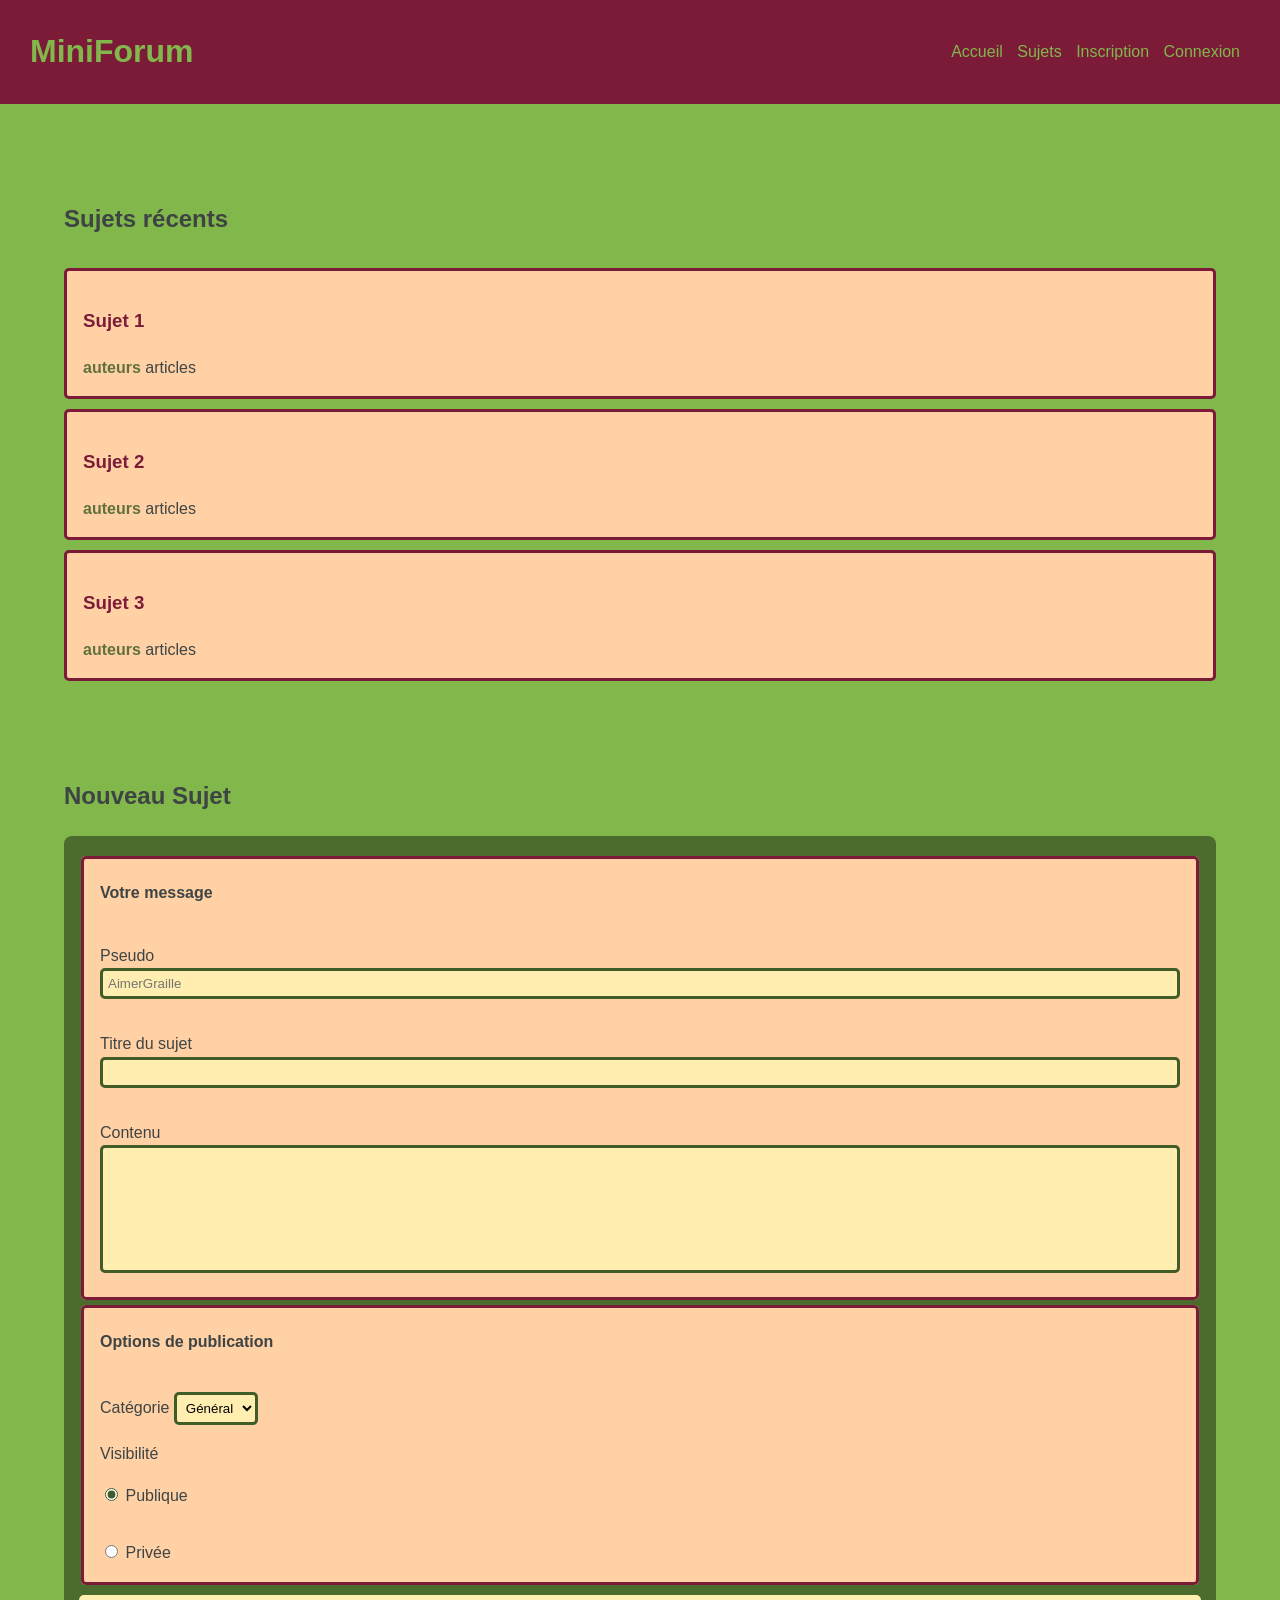
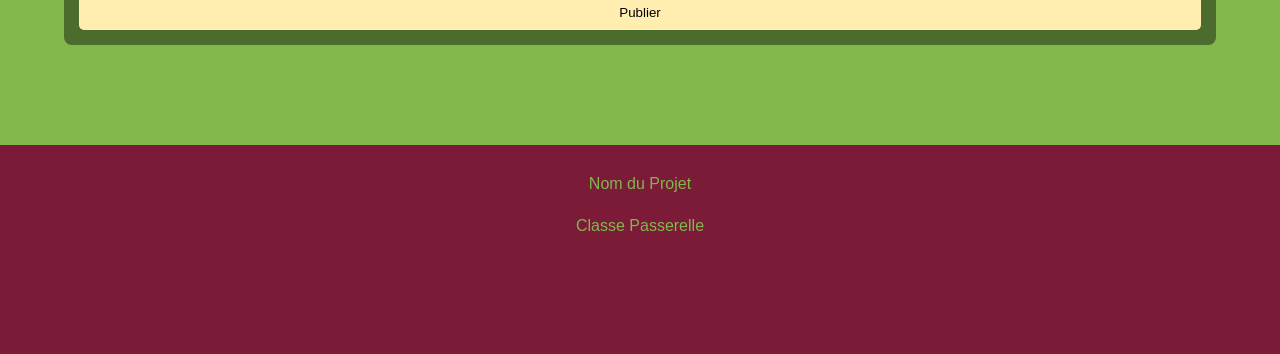
==== index.html @ f7bb237a "TP 04 terminé" ====
<!DOCTYPE html>
<html lang ="fr">
    <head>
        <meta charset="UTF-8">
        <meta name ="viewport" content =" width=device-width , initial-scale =1.0 ">
        <title>MiniForum - Accueil</title>
        <link rel="stylesheet" href="style.css">

    </head>
    <body>
        <header class="entete">
            <h1>MiniForum</h1>
            <nav>
                <a href="index.html">Accueil</a>
                <a href="#sujets">Sujets</a>
                <a href="inscription.html">Inscription</a>
                <a href="connexion.html">Connexion</a>
            </nav>
        </header>

        <main>

            <section id="sujets" class="liste-sujets">

                <h2>Sujets récents</h2>

                <article id="article1" class="carte-sujet">
                    <h3><a href="sujet1.html">Sujet 1</a></h3>
                    <strong>auteurs</strong> articles 
                </article>

                <article id="article2" class="carte-sujet">
                    <h3><a href="sujet2.html">Sujet 2</a></h3>
                    <strong>auteurs</strong> articles
                </article>

                <article id="article3" class="carte-sujet">
                    <h3><a href="sujet3.html">Sujet 3</a></h3>
                    <strong>auteurs</strong> articles
                </article>

            </section>

            <section>
                <h2>Nouveau Sujet</h2>
                <form action="/topics" method="post">
                    <fieldset class="carte-message">
                        <h4>Votre message</h4>
                        <p>
                            <label for="pseudo">Pseudo</label>
                            <input type="text" id="pseudo" name="pseudo" pattern="[A-Za-z0-9]{3,15}" placeholder="AimerGraille" title ="3 à 15 caractères : lettres et chiffres uniquement " required>
                        </p>

                        <p>
                            <label for="titre">Titre du sujet</label>
                            <input type="text" id="titre" name="titre" maxlength="80" required>
                        </p>

                        <p>
                            <label for="message">Contenu</label>
                            <textarea id="message" name="message" rows="6" maxlength="500" required></textarea>
                        </p>
                    </fieldset>

                    <fieldset class="option-publication">
                        <h4>Options de publication</h4>
                        <p>
                            <label for="categorie">Catégorie</label>
                            <select id="categorie" name="categorie">
                                <option value="general">Général</option>
                                <option value="aide">Aide</option>
                                <option value="projet">Projets</option>
                            </select>
                        </p>

                        <label for="visibilite">Visibilité</label>
                        <p>
                            <input class="radio" type="radio" id="public" name="visibilite" value="public" checked>
                            <label for="public">Publique</label>
            
                        </p>

                       <p>
                            <input class="radio" type="radio" id="prive" name="visibilite" value="prive">
                            <label for="prive">Privée</label>

                        </p>
                    
                    </fieldset>

                    <button type="submit" class="bouton">Publier</button>
                </form>
            </section>
        </main>

        <footer class="pied">
            <p>Nom du Projet</p>
            <p>Classe Passerelle</p>
        </footer>
    </body>
</html>
---- style.css ----
*{ box-sizing: border-box; }
/*
palette de couleur:
--> vert clair:#82b74b
--> vert foncé: #405d27
--> beige: #c1946a  #ffd1a5 #ffeeaf
--> gris foncé: #3e4444
--> bordeaux: #7B1B38
*/
 
/* === 1. Reglages generaux ============================ */

body
{
    margin: 0;
    font-family: 'Luckiest Guy', cursive, sans-serif;
    font-size: 16px;
    line-height: 1.6;
    color: #3e4444;
    background-color: #82b74b;
}

main{
    width: 90%;
    max-width: 1200px;
    margin: 0 auto;
    padding: 0;
}

h2 {
    margin-top: 96px;
}
/* label { 
    display: block; 
    margin-bottom: 4px; 
} */
/* === 2. En-tete et navigation ======================== */
.entete{
    align-items: center;
    background-color: #7B1B38;
    border: 0px solid #405d27;
    border-radius: 0px;
    color: #82b74b;
    display: flex;
    justify-content: space-between;
    padding: 5px 30px;
}

nav ul { 
    display: flex;
    gap: 20px;
    list-style: none; 
    margin: 0; 
    padding: 0; 
}

.entete nav a{
    padding-right: 10px;
    color: #82b74b;
    text-decoration: none;
}

.entete nav a:hover{
    padding-right: 10px;
    color: #405d27;
    text-decoration: none;
}

.entete nav a:focus-visible{
    padding-right: 10px;
    color: #405d27;
    text-decoration: none;
    outline: 3px solid #405d27;
    border-radius: 3px;
    outline-offset: 2px;    
}


/* === 3. Contenu principal ============================ */

.liste-sujets { 
    display: flex;
    flex-direction: column;
    gap: 5px;
    list-style: none;
    margin: 0;
    padding: 0;
}


/* === 4. Cartes de sujet ============================== */

.carte-sujet {
    margin-top: 5px;
    padding: 16px;
    border: 3px solid #7B1B38;
    border-radius: 5px;
    background-color: #ffd1a5;
}

.carte-sujet a{
    color:#7B1B38;
    text-decoration: none;
}

.carte-sujet a:focus-visible{
    outline: 3px solid #7B1B38;
    border-radius: 5px;
    outline-offset: 2px;
}

.carte-sujet:hover{
    border: 3px solid #7B1B38;
    background-color: #7B1B38;
    color:#82b74b;
}

.carte-sujet:hover strong,
.carte-sujet:hover a{
    color: #82b74b;
    text-decoration: none;
}

.carte-sujet strong{
    color: #405d27d3;
}


/* === 5. Formulaires ================================== */

input, textarea, select, button{
    font-family: inherit;
}

.option-publication, .carte-message {
    display: flex;
    flex-direction: column;
    justify-content: flex-start;
    align-items: stretch;
    align-content: flex-start;

    margin-top: 5px;
    padding: 0px 16px;
    border: 3px solid #7B1B38;
    border-radius: 5px;
    background-color: #ffd1a5;
}

textarea{
    padding: 16px;
    width:100%;
    background-color: #ffeeaf;
    border: 3px solid #405d27;
    border-radius: 5px;
    resize:none;
}

textarea:focus-visible{ 
    outline: 3px solid #7B1B38;
    border-radius: 5px;
    outline-offset: 2px;
}

.carte-message p input{
    width: 100%;
    background-color: #ffeeaf;
    padding: 5px;
    border: 3px solid #405d27;
    border-radius: 5px;
}

.carte-message p input:focus-visible{ 
    outline: 3px solid #7B1B38;
    border-radius: 5px;
    outline-offset: 2px;
}

.option-publication select{
    background-color: #ffeeaf;
    padding: 5px;
    border: 3px solid #405d27;
    border-radius: 5px;
}

.option-publication select:focus-visible{ 
    outline: 3px solid #7B1B38;
    outline-offset: 2px;
}

.carte-message label {
    display: block;
}

.carte-message p:has(input[type="checkbox"]) {
    display: flex;
    flex-direction: row;       /* Met la case et le texte côte à côte */
    align-items: center;       /* Aligne parfaitement la case et le texte verticalement */
    justify-content: flex-start; /* Aligne le tout à gauche */
    gap: 10px;                 /* Crée un espace propre de 10px entre la case et le texte */
}

.carte-message p input[type="checkbox"] {
    width: auto;               /* Reprend sa taille de case normale */
    margin: 0;                 /* Supprime les marges indésirables */
    cursor: pointer;           /* Ajoute le curseur "main" au survol */
}

form{
   display: flex;
    flex-direction: column;
    justify-content: flex-start;
    align-items: stretch;
    align-content: flex-start;

    margin-top: 5px;
    padding: 15px;
    border: 0px solid #7B1B38;
    border-radius: 8px;
    background-color: #405d27d3; 
}

.bouton{
    border: none;
    width: 100%;
    margin-top: 10px;
    background-color: #ffeeaf;
    padding: 10px;
    border-radius: 5px;
}

.bouton:focus-visible{ 
    color: #82b74b;
    background-color: #7B1B38;
    outline: 0px;
    outline-offset: 2px;
}

.bouton:hover{
    color: #82b74b;
    background-color: #7B1B38;
}



.link{
    color: #82b74b;
    text-decoration: none;
}

.link:hover{
    color: #7B1B38;
    text-decoration: underline;
}

.link:focus-visible{
    outline: 3px solid #7B1B38;
    border-radius: 5px;
    outline-offset: 2px;
}

section form input[type="radio"]{
    accent-color: #405d27;
}

section form input[type="radio"]:focus-visible{ 
    outline: 3px solid #7B1B38;
    outline-offset: 2px;
}


/* === 6. Pied de page ================================= */
.pied {
    color: #82b74b;
    margin-top: 100px;
    padding-top: 10px;
    padding-bottom: 100px;
    background-color: #7B1B38;
    text-align: center;
}
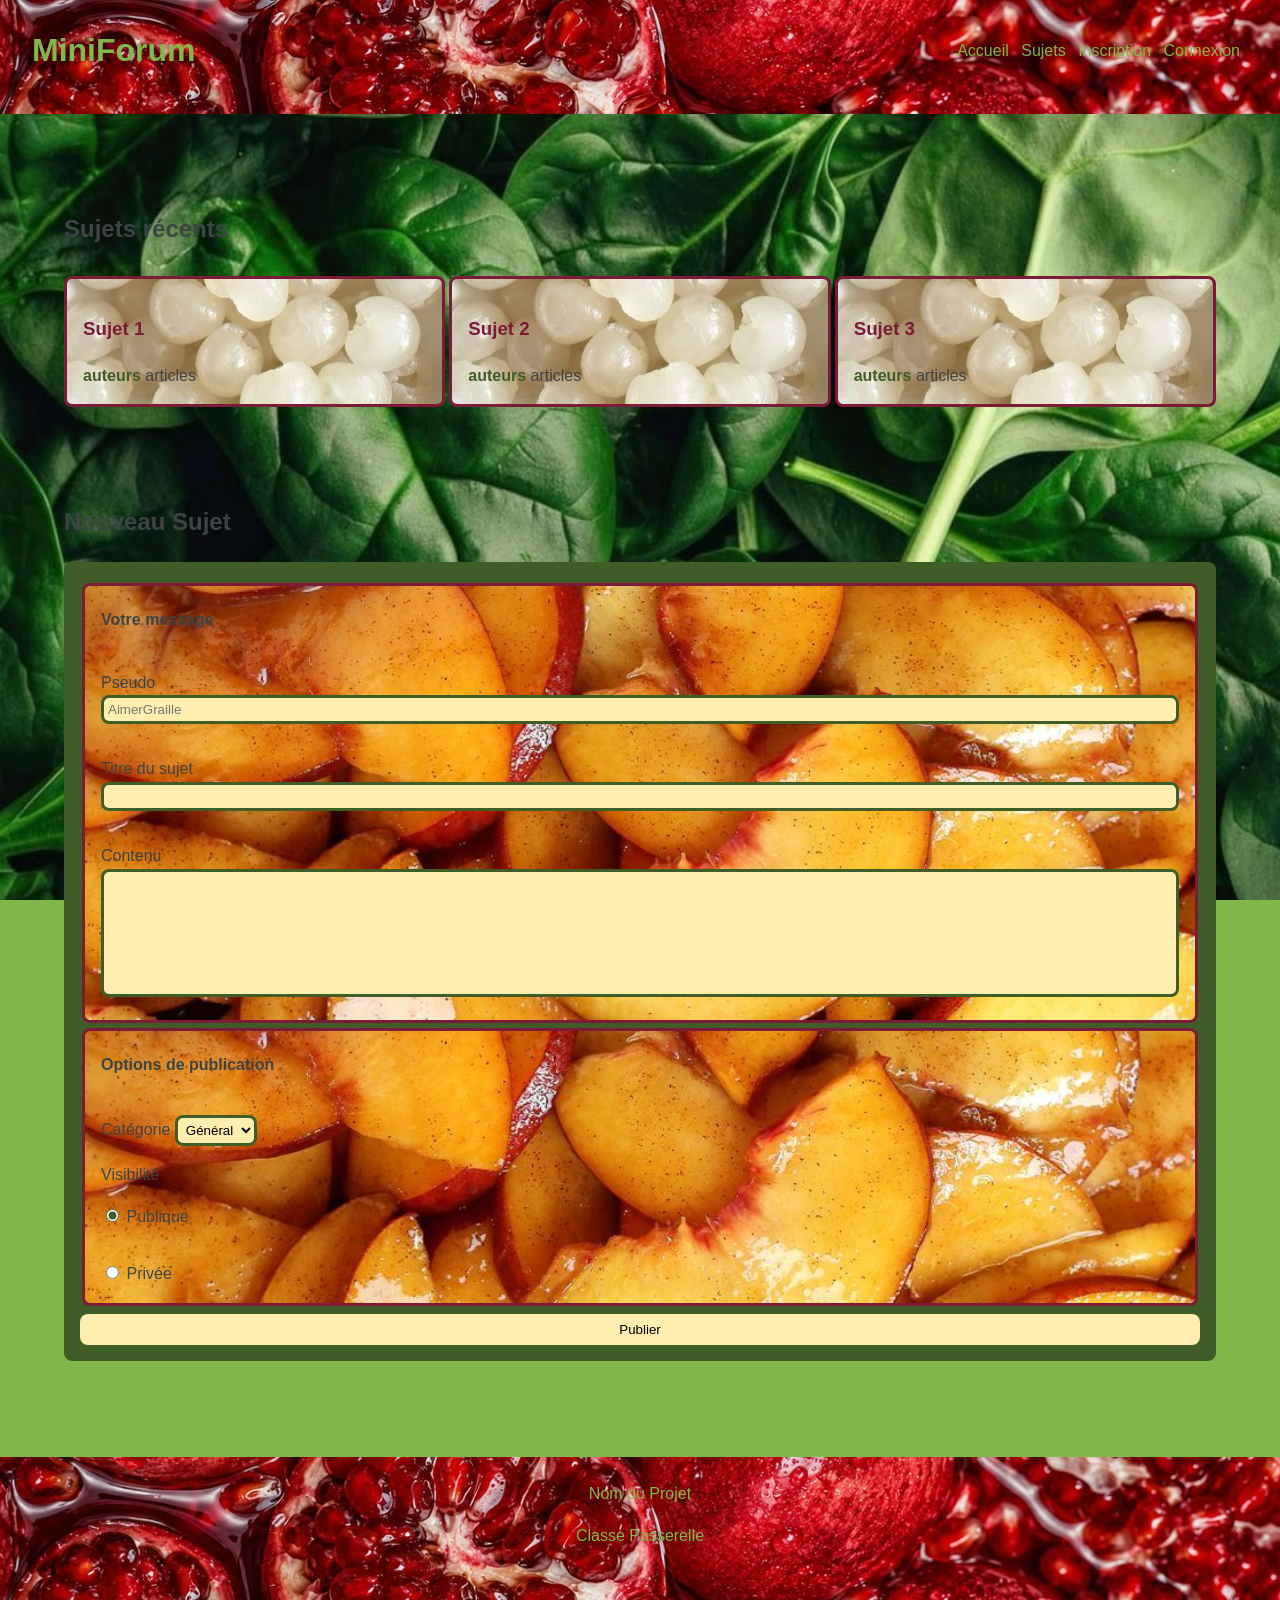
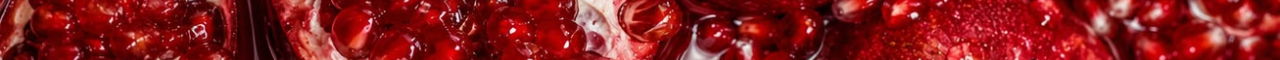
==== commit a4cd5d8c: "Ajout d'images" ====
--- a/index.html
+++ b/index.html
@@ -7,7 +7,7 @@
         <link rel="stylesheet" href="style.css">
 
     </head>
-    <body>
+    <body class="image-fond">
         <header class="entete">
             <h1>MiniForum</h1>
             <nav>
--- a/style.css
+++ b/style.css
@@ -9,26 +9,51 @@
 */
  
 /* === 1. Reglages generaux ============================ */
+:root{
+
+    --couleur-texte: #3e4444;
+    --couleur-form: #405d27;
+    --couleur-fond: #82b74b;
+    --couleur-carte:#ffd1a5;
+    --couleur-bordure-lien: #7B1B38;
+    --couleur-bulle:#ffeeaf;
+
+    --pas-espace: 0rem;
+    --espace-tres-petit: 0.25rem; 
+    --espace-petit: 0.5rem;
+    --espace-moyen: 1rem; 
+    --espace-grand: 2rem;
+    --espace-tres-grand: 6rem;
+
+    --rayon: 0.5rem;
+}
 
 body
 {
-    margin: 0;
+    background-image: url('téléchargement (1).jpg');
+    background-repeat: no-repeat;
+    background-position: center center;
+    background-size: cover;
+    background-attachment: fixed;
+
+    margin: var(--pas-espace);
     font-family: 'Luckiest Guy', cursive, sans-serif;
-    font-size: 16px;
+    font-size: 1rem;
     line-height: 1.6;
-    color: #3e4444;
-    background-color: #82b74b;
+    color: var(--couleur-texte);
+    background-color: var(--couleur-fond);
 }
 
 main{
     width: 90%;
-    max-width: 1200px;
-    margin: 0 auto;
-    padding: 0;
+    max-width: 75rem;
+    margin: var(--pas-espace) auto;
+    padding: var(--pas-espace);
 }
 
 h2 {
-    margin-top: 96px;
+    margin-top: var(--espace-tres-grand);
+    flex: 1 1 100%;
 }
 /* label { 
     display: block; 
@@ -36,42 +61,54 @@
 } */
 /* === 2. En-tete et navigation ======================== */
 .entete{
-    align-items: center;
-    background-color: #7B1B38;
-    border: 0px solid #405d27;
-    border-radius: 0px;
-    color: #82b74b;
-    display: flex;
+    align-items: flex-start; /* center*/
+    background-color: var(--couleur-bordure-lien);
+    border: 0px solid var(--couleur-form);
+    color: var(--couleur-fond);
+    display: flex;
+    flex-direction: column;
     justify-content: space-between;
-    padding: 5px 30px;
+    gap: var(--espace-petit); /* a modifier*/
+    padding: var(--espace-tres-petit) var(--espace-grand);
+    padding-bottom: var(--espace-moyen);
+
+    background-image: url('téléchargement.jpg');
+    background-repeat: repeat;
+    background-position: center center;
+    background-size: cover;
+    background-attachment:scroll;
+}
+
+@media (min-width: 48rem) {
+.entete { flex-direction: row; align-items: center;}
 }
 
 nav ul { 
     display: flex;
-    gap: 20px;
+    gap: var(--espace-moyen);
     list-style: none; 
-    margin: 0; 
-    padding: 0; 
+    margin: var(--pas-espace); 
+    padding: var(--pas-espace); 
 }
 
 .entete nav a{
-    padding-right: 10px;
-    color: #82b74b;
+    padding-right: var(--espace-petit);
+    color: var(--couleur-fond);
     text-decoration: none;
 }
 
 .entete nav a:hover{
-    padding-right: 10px;
-    color: #405d27;
+    padding-right: var(--espace-petit);
+    color: var(--couleur-form);
     text-decoration: none;
 }
 
 .entete nav a:focus-visible{
-    padding-right: 10px;
-    color: #405d27;
-    text-decoration: none;
-    outline: 3px solid #405d27;
-    border-radius: 3px;
+    padding-right: var(--espace-petit);
+    color: var(--couleur-form);
+    text-decoration: none;
+    outline: 3px solid var(--couleur-form);
+    border-radius: var(--rayon);
     outline-offset: 2px;    
 }
 
@@ -80,49 +117,70 @@
 
 .liste-sujets { 
     display: flex;
-    flex-direction: column;
-    gap: 5px;
+    flex-wrap: wrap;
+    gap: var(--espace-tres-petit);
     list-style: none;
-    margin: 0;
-    padding: 0;
+    margin: var(--pas-espace);
+    padding: var(--pas-espace);
+}
+
+.zone-sujet {
+    display: flex;
+    flex-wrap: wrap;
+    gap: var(--espace-grand);
+}
+
+.fil-messages{
+    flex: 1 1 24rem;
+}
+
+.infos-sujet{
+    flex: 0 0 20rem;
 }
 
 
 /* === 4. Cartes de sujet ============================== */
 
 .carte-sujet {
-    margin-top: 5px;
-    padding: 16px;
-    border: 3px solid #7B1B38;
-    border-radius: 5px;
-    background-color: #ffd1a5;
+    background-image: url('téléchargement\ \(3\).jpg');
+    background-repeat: repeat;
+    background-position: center center;
+    background-size: cover;
+    background-attachment:scroll;
+
+    margin-top: var(--espace-tres-petit);
+    padding: var(--espace-moyen);
+    border: 3px solid var(--couleur-bordure-lien);
+    border-radius: var(--rayon);
+    background-color: var(--couleur-carte);
+    flex: 1 1 18rem;
 }
 
 .carte-sujet a{
-    color:#7B1B38;
+    color:var(--couleur-bordure-lien);
     text-decoration: none;
 }
 
 .carte-sujet a:focus-visible{
-    outline: 3px solid #7B1B38;
-    border-radius: 5px;
+    outline: 3px solid var(--couleur-bordure-lien);
+    border-radius: var(--rayon);
     outline-offset: 2px;
 }
 
 .carte-sujet:hover{
-    border: 3px solid #7B1B38;
-    background-color: #7B1B38;
-    color:#82b74b;
+    border: 3px solid var(--couleur-bordure-lien);
+    background-color: var(--couleur-bordure-lien);
+    color:var(--couleur-fond);
 }
 
 .carte-sujet:hover strong,
 .carte-sujet:hover a{
-    color: #82b74b;
+    color: var(--couleur-fond);
     text-decoration: none;
 }
 
 .carte-sujet strong{
-    color: #405d27d3;
+    color: var(--couleur-form);
 }
 
 
@@ -133,6 +191,12 @@
 }
 
 .option-publication, .carte-message {
+    background-image: url('téléchargement\ \(2\).jpg');
+    background-repeat: repeat;
+    background-position: center center;
+    background-size: cover;
+    background-attachment:scroll;
+
     display: flex;
     flex-direction: column;
     justify-content: flex-start;
@@ -140,50 +204,50 @@
     align-content: flex-start;
 
     margin-top: 5px;
-    padding: 0px 16px;
-    border: 3px solid #7B1B38;
-    border-radius: 5px;
-    background-color: #ffd1a5;
+    padding: var(--pas-espace) var(--espace-moyen);
+    border: 3px solid var(--couleur-bordure-lien);
+    border-radius: var(--rayon);
+    background-color: var(--couleur-carte);
 }
 
 textarea{
-    padding: 16px;
+    padding: var(--espace-moyen);
     width:100%;
-    background-color: #ffeeaf;
-    border: 3px solid #405d27;
-    border-radius: 5px;
+    background-color: var(--couleur-bulle);
+    border: 3px solid var(--couleur-form);
+    border-radius: var(--rayon);
     resize:none;
 }
 
 textarea:focus-visible{ 
-    outline: 3px solid #7B1B38;
-    border-radius: 5px;
+    outline: 3px solid var(--couleur-bordure-lien);
+    border-radius: var(--rayon);
     outline-offset: 2px;
 }
 
 .carte-message p input{
     width: 100%;
-    background-color: #ffeeaf;
-    padding: 5px;
-    border: 3px solid #405d27;
-    border-radius: 5px;
+    background-color: var(--couleur-bulle);
+    padding: var(--espace-tres-petit);
+    border: 3px solid var(--couleur-form);
+    border-radius: var(--rayon);
 }
 
 .carte-message p input:focus-visible{ 
-    outline: 3px solid #7B1B38;
-    border-radius: 5px;
+    outline: 3px solid var(--couleur-bordure-lien);
+    border-radius: var(--rayon);
     outline-offset: 2px;
 }
 
 .option-publication select{
-    background-color: #ffeeaf;
-    padding: 5px;
-    border: 3px solid #405d27;
-    border-radius: 5px;
+    background-color: var(--couleur-bulle);
+    padding: var(--espace-tres-petit);
+    border: 3px solid var(--couleur-form);
+    border-radius: var(--rayon);
 }
 
 .option-publication select:focus-visible{ 
-    outline: 3px solid #7B1B38;
+    outline: 3px solid var(--couleur-bordure-lien);
     outline-offset: 2px;
 }
 
@@ -196,12 +260,12 @@
     flex-direction: row;       /* Met la case et le texte côte à côte */
     align-items: center;       /* Aligne parfaitement la case et le texte verticalement */
     justify-content: flex-start; /* Aligne le tout à gauche */
-    gap: 10px;                 /* Crée un espace propre de 10px entre la case et le texte */
+    gap: var(--espace-petit);                 /* Crée un espace propre de 10px entre la case et le texte */
 }
 
 .carte-message p input[type="checkbox"] {
     width: auto;               /* Reprend sa taille de case normale */
-    margin: 0;                 /* Supprime les marges indésirables */
+    margin: var(--pas-espace);                 /* Supprime les marges indésirables */
     cursor: pointer;           /* Ajoute le curseur "main" au survol */
 }
 
@@ -212,68 +276,72 @@
     align-items: stretch;
     align-content: flex-start;
 
-    margin-top: 5px;
-    padding: 15px;
-    border: 0px solid #7B1B38;
-    border-radius: 8px;
-    background-color: #405d27d3; 
+    margin-top: var(--espace-tres-petit);
+    padding: var(--espace-moyen);
+    border: 0px solid var(--couleur-bordure-lien);
+    border-radius: var(--rayon);
+    background-color: var(--couleur-form); 
 }
 
 .bouton{
     border: none;
     width: 100%;
-    margin-top: 10px;
-    background-color: #ffeeaf;
-    padding: 10px;
-    border-radius: 5px;
+    margin-top: var(--espace-petit);
+    background-color: var(--couleur-bulle);
+    padding: var(--espace-petit);
+    border-radius: var(--rayon);
 }
 
 .bouton:focus-visible{ 
-    color: #82b74b;
-    background-color: #7B1B38;
+    color: var(--couleur-fond);
+    background-color: var(--couleur-bordure-lien);
     outline: 0px;
     outline-offset: 2px;
 }
 
 .bouton:hover{
-    color: #82b74b;
-    background-color: #7B1B38;
-}
-
-
+    color: var(--couleur-fond);
+    background-color: var(--couleur-bordure-lien);
+}
 
 .link{
-    color: #82b74b;
+    color: var(--couleur-fond);
     text-decoration: none;
 }
 
 .link:hover{
-    color: #7B1B38;
+    color: var(--couleur-bordure-lien);
     text-decoration: underline;
 }
 
 .link:focus-visible{
-    outline: 3px solid #7B1B38;
-    border-radius: 5px;
+    outline: 3px solid var(--couleur-bordure-lien);
+    border-radius: var(--rayon);
     outline-offset: 2px;
 }
 
 section form input[type="radio"]{
-    accent-color: #405d27;
+    accent-color: var(--couleur-form);
 }
 
 section form input[type="radio"]:focus-visible{ 
-    outline: 3px solid #7B1B38;
+    outline: 3px solid var(--couleur-bordure-lien);
     outline-offset: 2px;
 }
 
 
 /* === 6. Pied de page ================================= */
 .pied {
-    color: #82b74b;
-    margin-top: 100px;
-    padding-top: 10px;
-    padding-bottom: 100px;
-    background-color: #7B1B38;
+    color: var(--couleur-fond);
+    margin-top: var(--espace-tres-grand);
+    padding-top: var(--espace-petit);
+    padding-bottom: var(--espace-tres-grand);
+    background-color: var(--couleur-bordure-lien);
     text-align: center;
+
+    background-image: url('téléchargement.jpg');
+    background-repeat: repeat;
+    background-position: center center;
+    background-size: cover;
+    background-attachment:scroll;
 }
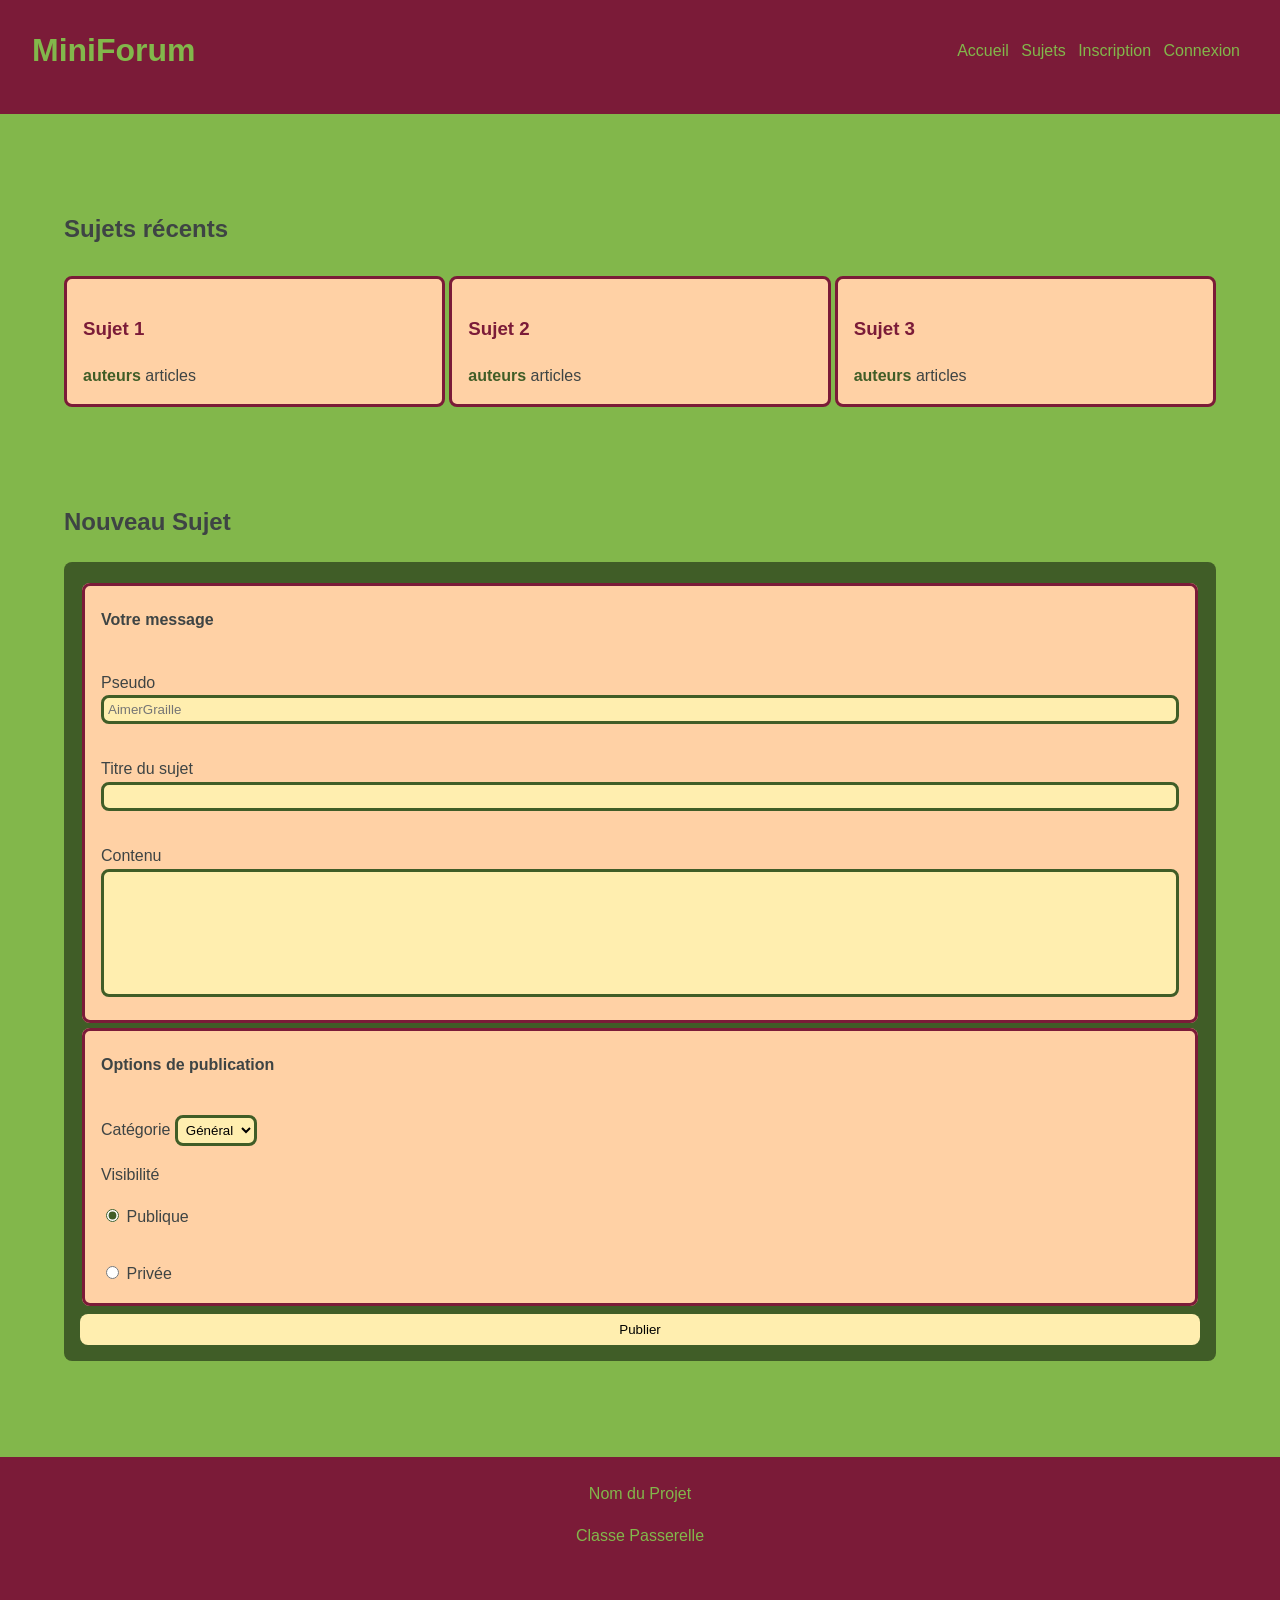
==== commit ede8e86d: "TP 06 etape 04 3 eme fonction" ====
--- a/index.html
+++ b/index.html
@@ -5,7 +5,7 @@
         <meta name ="viewport" content =" width=device-width , initial-scale =1.0 ">
         <title>MiniForum - Accueil</title>
         <link rel="stylesheet" href="style.css">
-
+        <script src="app.js" defer > </script>
     </head>
     <body class="image-fond">
         <header class="entete">
--- a/style.css
+++ b/style.css
@@ -30,7 +30,7 @@
 
 body
 {
-    background-image: url('téléchargement (1).jpg');
+    background-image: url('');
     background-repeat: no-repeat;
     background-position: center center;
     background-size: cover;
@@ -72,7 +72,7 @@
     padding: var(--espace-tres-petit) var(--espace-grand);
     padding-bottom: var(--espace-moyen);
 
-    background-image: url('téléchargement.jpg');
+    background-image: url('');
     background-repeat: repeat;
     background-position: center center;
     background-size: cover;
@@ -142,7 +142,7 @@
 /* === 4. Cartes de sujet ============================== */
 
 .carte-sujet {
-    background-image: url('téléchargement\ \(3\).jpg');
+    background-image: url('');
     background-repeat: repeat;
     background-position: center center;
     background-size: cover;
@@ -191,7 +191,7 @@
 }
 
 .option-publication, .carte-message {
-    background-image: url('téléchargement\ \(2\).jpg');
+    background-image: url('');
     background-repeat: repeat;
     background-position: center center;
     background-size: cover;
@@ -339,7 +339,7 @@
     background-color: var(--couleur-bordure-lien);
     text-align: center;
 
-    background-image: url('téléchargement.jpg');
+    background-image: url('');
     background-repeat: repeat;
     background-position: center center;
     background-size: cover;
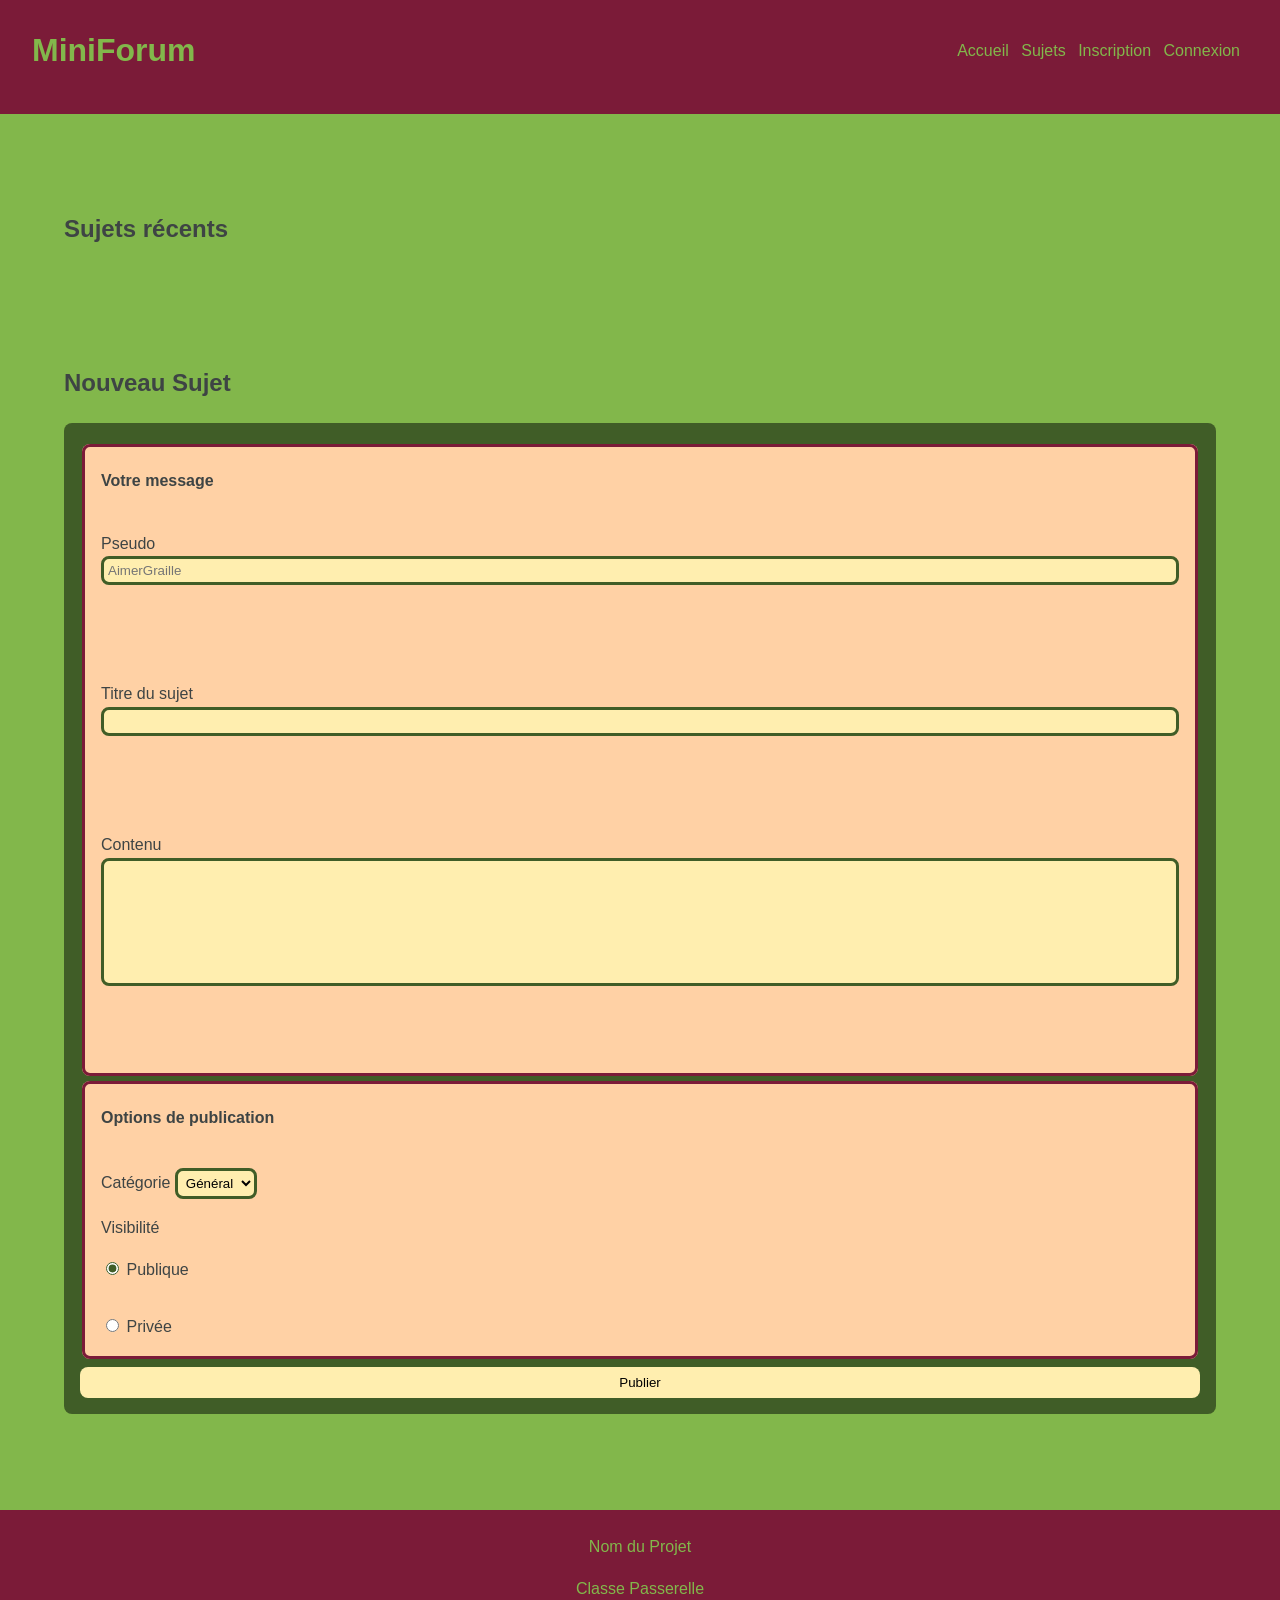
==== commit 1009ab1a: "Page preparee : cartes en dur retirees, zones de message" ====
--- a/index.html
+++ b/index.html
@@ -24,7 +24,7 @@
 
                 <h2>Sujets récents</h2>
 
-                <article id="article1" class="carte-sujet">
+                <!-- <article id="article1" class="carte-sujet">
                     <h3><a href="sujet1.html">Sujet 1</a></h3>
                     <strong>auteurs</strong> articles 
                 </article>
@@ -37,28 +37,31 @@
                 <article id="article3" class="carte-sujet">
                     <h3><a href="sujet3.html">Sujet 3</a></h3>
                     <strong>auteurs</strong> articles
-                </article>
+                </article> -->
 
             </section>
 
             <section>
                 <h2>Nouveau Sujet</h2>
-                <form action="/topics" method="post">
+                <form id="form-nouveau-sujet" action="/topics" method="post" novalidate>
                     <fieldset class="carte-message">
                         <h4>Votre message</h4>
                         <p>
                             <label for="pseudo">Pseudo</label>
                             <input type="text" id="pseudo" name="pseudo" pattern="[A-Za-z0-9]{3,15}" placeholder="AimerGraille" title ="3 à 15 caractères : lettres et chiffres uniquement " required>
+                            <p class =" message - erreur " id ="erreur - pseudo " > </p>
                         </p>
 
                         <p>
                             <label for="titre">Titre du sujet</label>
                             <input type="text" id="titre" name="titre" maxlength="80" required>
+                            <p class =" message - erreur " id ="erreur - pseudo " > </p>
                         </p>
 
                         <p>
                             <label for="message">Contenu</label>
                             <textarea id="message" name="message" rows="6" maxlength="500" required></textarea>
+                            <p class =" message - erreur " id ="erreur - pseudo " > </p>
                         </p>
                     </fieldset>
 
--- a/style.css
+++ b/style.css
@@ -26,6 +26,15 @@
     --espace-tres-grand: 6rem;
 
     --rayon: 0.5rem;
+
+    --couleur-erreur: #A32020;
+}
+
+.message-erreur {
+    margin: 0.25rem 0 0;
+    min-height: 1.2em;
+    color: var(--couleur-erreur);
+    font-size: 0.875rem;
 }
 
 body
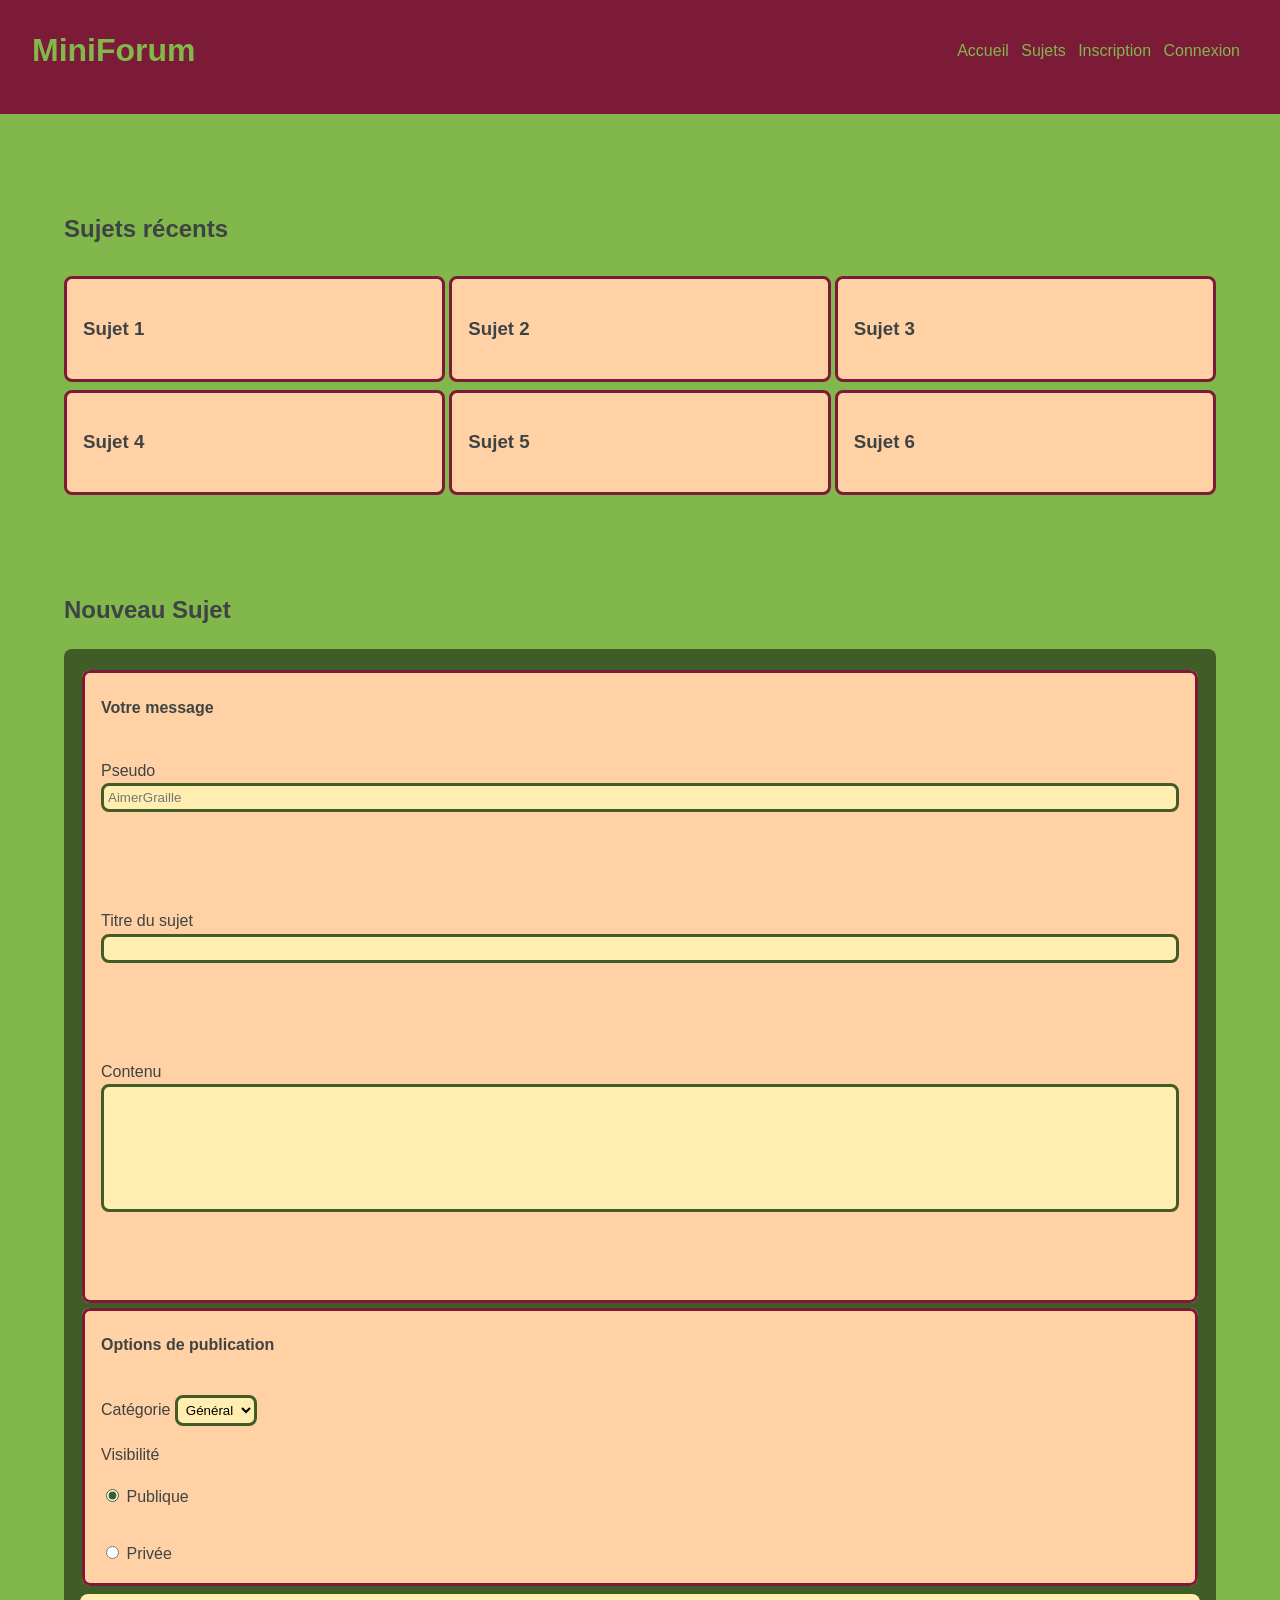
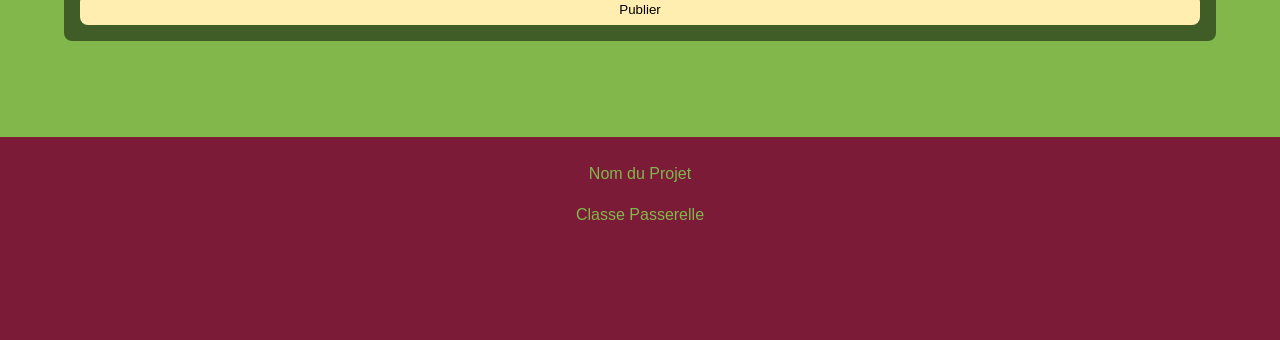
==== commit 30704e75: "Liste des sujets dessine depuis le tableau titres" ====
--- a/index.html
+++ b/index.html
@@ -2,7 +2,7 @@
 <html lang ="fr">
     <head>
         <meta charset="UTF-8">
-        <meta name ="viewport" content =" width=device-width , initial-scale =1.0 ">
+        <meta name="viewport" content="width=device-width, initial-scale=1.0">
         <title>MiniForum - Accueil</title>
         <link rel="stylesheet" href="style.css">
         <script src="app.js" defer > </script>
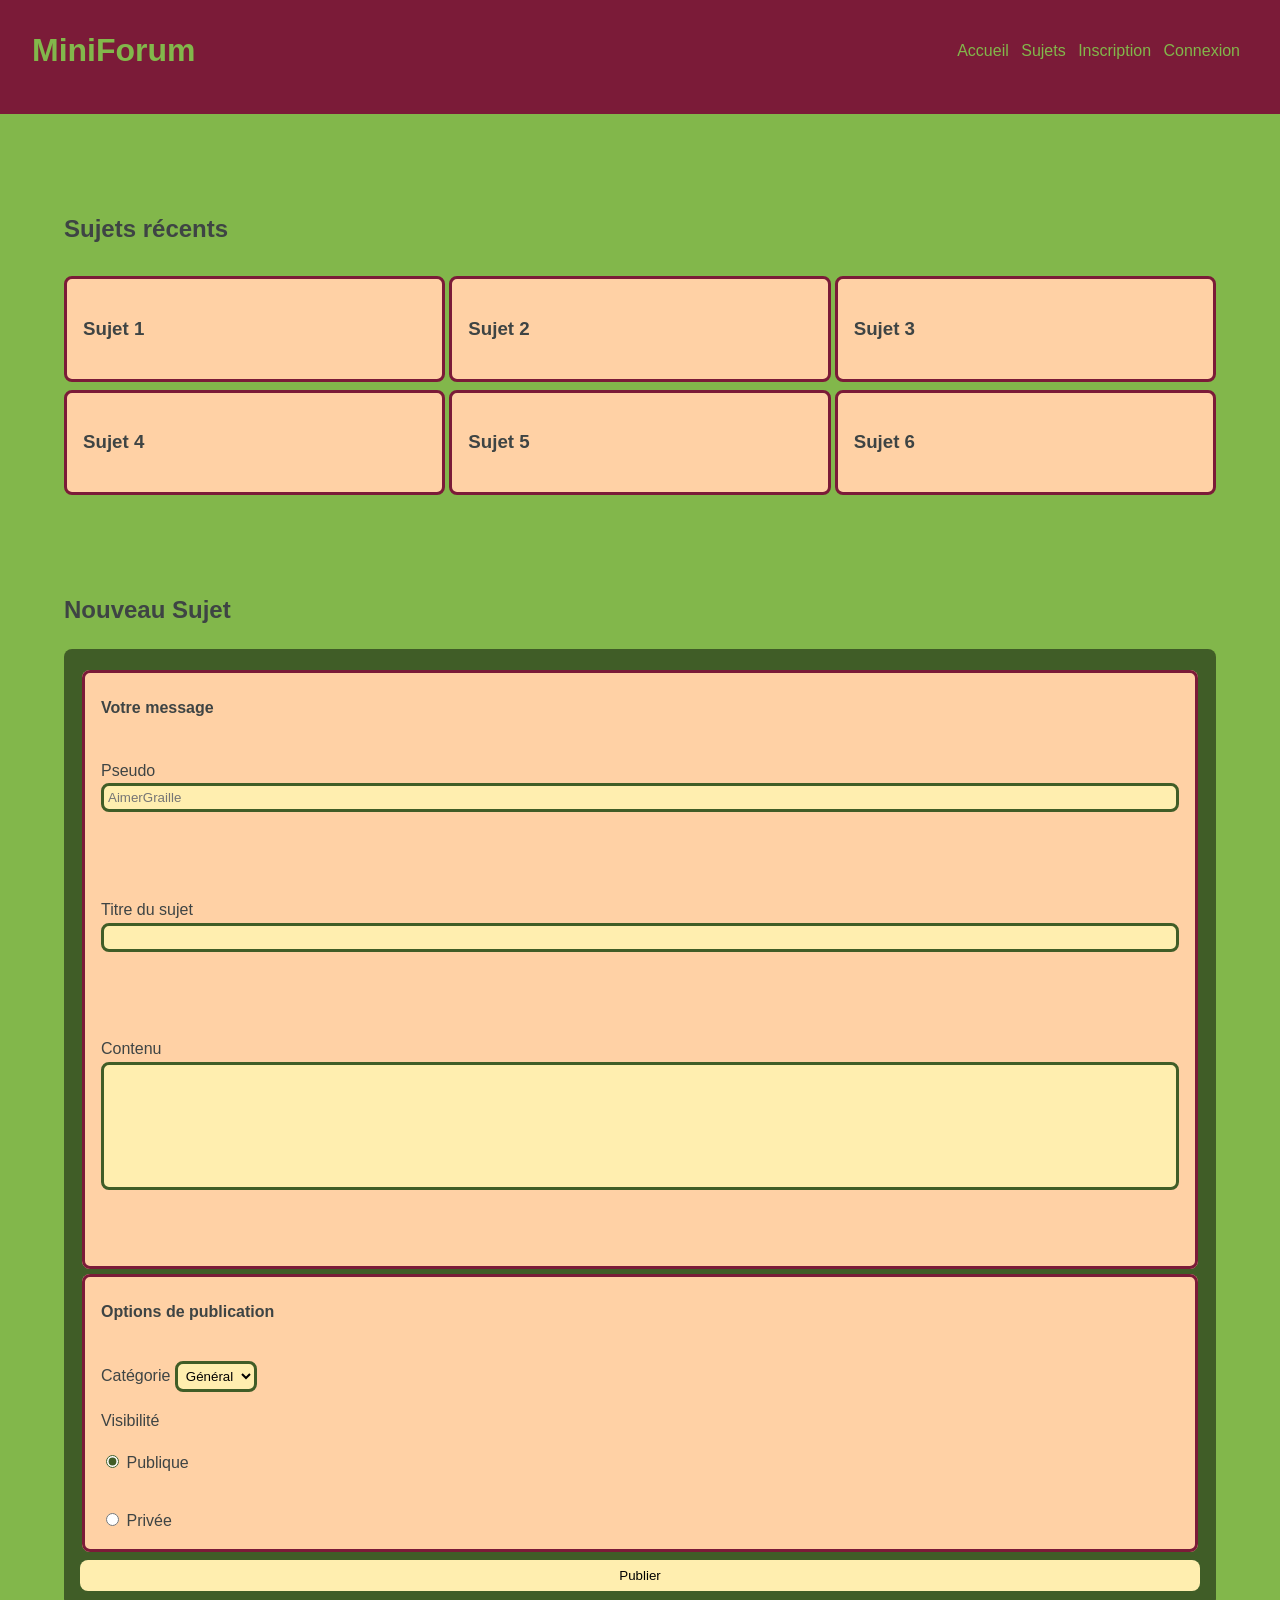
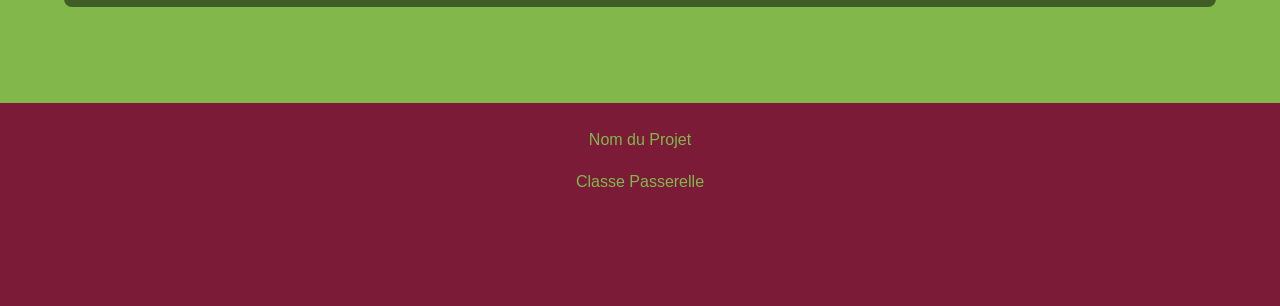
==== commit 6b3dbca7: "TP07 milieu etape 4" ====
--- a/index.html
+++ b/index.html
@@ -49,19 +49,19 @@
                         <p>
                             <label for="pseudo">Pseudo</label>
                             <input type="text" id="pseudo" name="pseudo" pattern="[A-Za-z0-9]{3,15}" placeholder="AimerGraille" title ="3 à 15 caractères : lettres et chiffres uniquement " required>
-                            <p class =" message - erreur " id ="erreur - pseudo " > </p>
+                            <p class ="message-erreur" id ="erreur-pseudo" > </p>
                         </p>
 
                         <p>
                             <label for="titre">Titre du sujet</label>
                             <input type="text" id="titre" name="titre" maxlength="80" required>
-                            <p class =" message - erreur " id ="erreur - pseudo " > </p>
+                            <p class ="message-erreur" id ="erreur-pseudo" > </p>
                         </p>
 
                         <p>
                             <label for="message">Contenu</label>
                             <textarea id="message" name="message" rows="6" maxlength="500" required></textarea>
-                            <p class =" message - erreur " id ="erreur - pseudo " > </p>
+                            <p class ="message-erreur" id ="erreur-pseudo" > </p>
                         </p>
                     </fieldset>
 
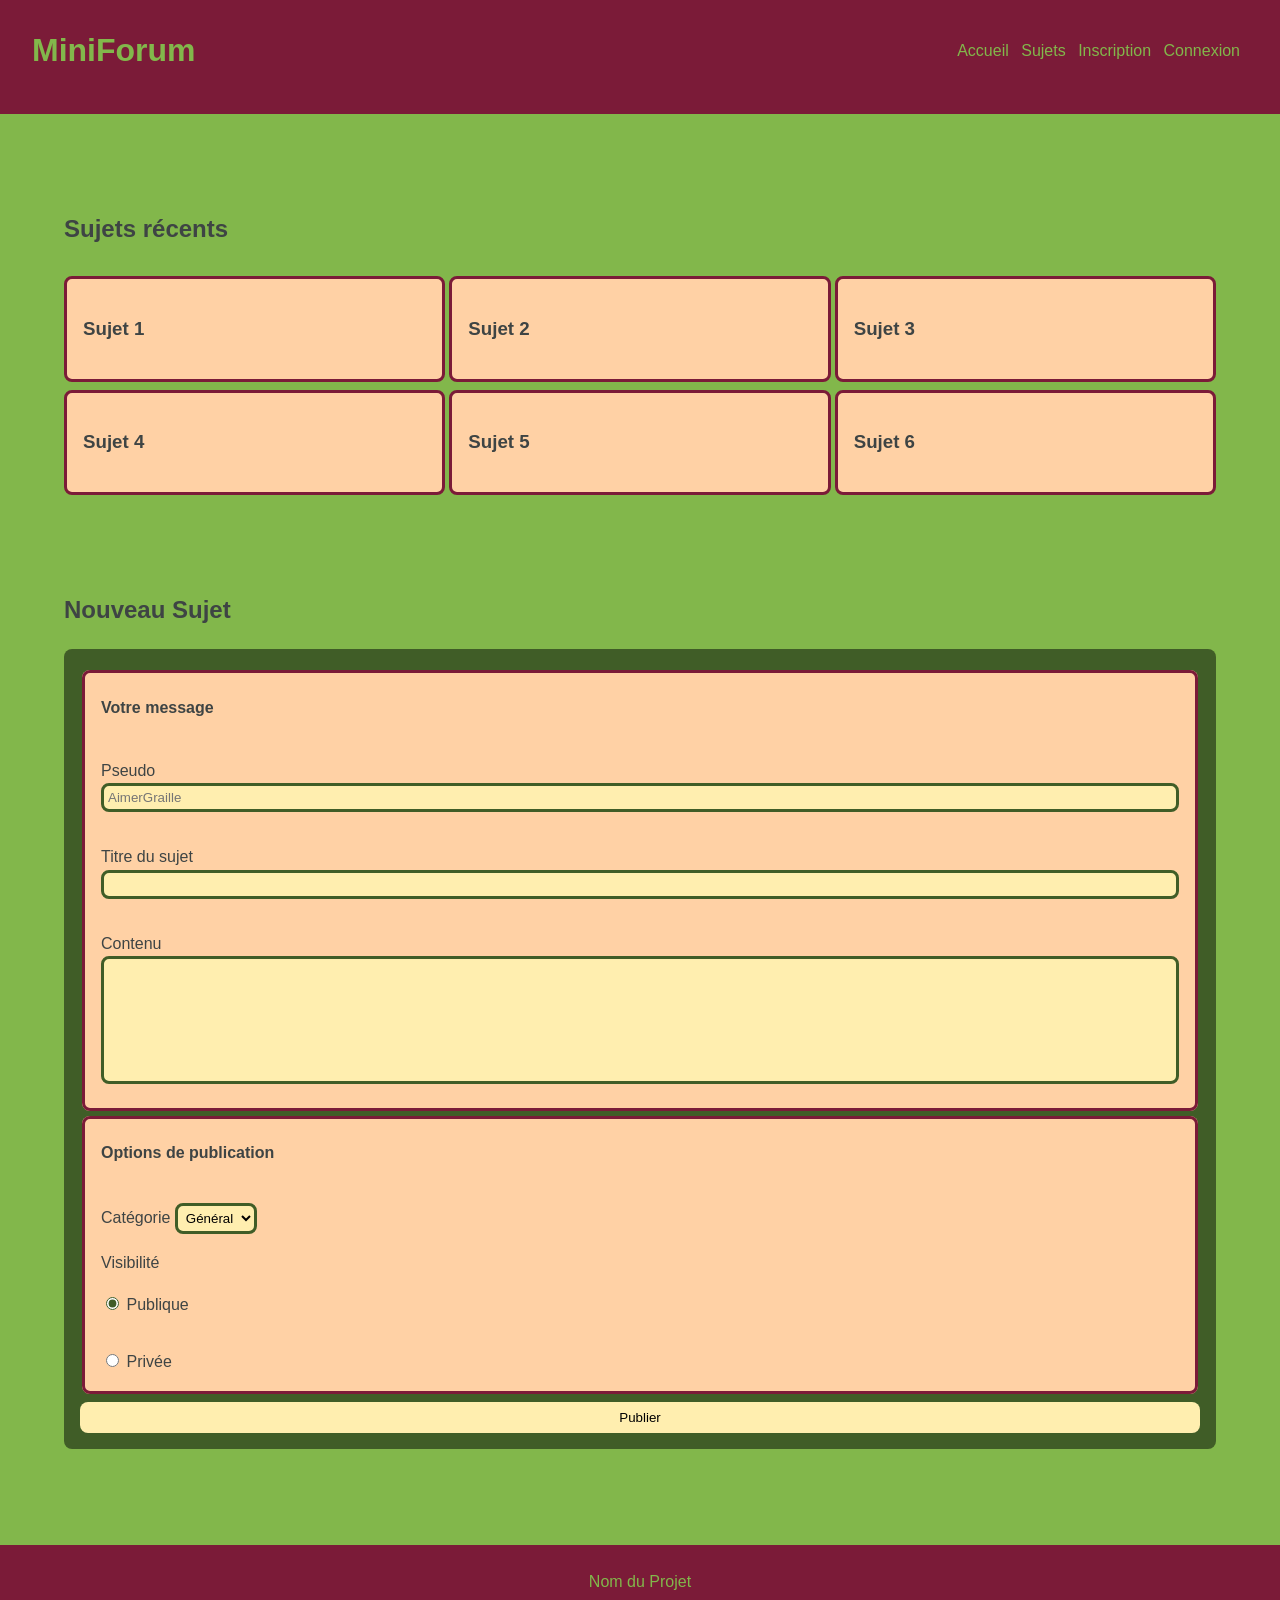
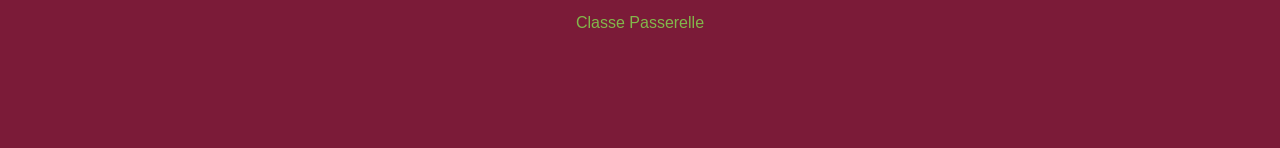
==== commit 57be7790: "correction des bugs du TP07" ====
--- a/index.html
+++ b/index.html
@@ -49,19 +49,19 @@
                         <p>
                             <label for="pseudo">Pseudo</label>
                             <input type="text" id="pseudo" name="pseudo" pattern="[A-Za-z0-9]{3,15}" placeholder="AimerGraille" title ="3 à 15 caractères : lettres et chiffres uniquement " required>
-                            <p class ="message-erreur" id ="erreur-pseudo" > </p>
+                            <span class ="message-erreur" id ="erreur-pseudo" > </span>
                         </p>
 
                         <p>
                             <label for="titre">Titre du sujet</label>
                             <input type="text" id="titre" name="titre" maxlength="80" required>
-                            <p class ="message-erreur" id ="erreur-pseudo" > </p>
+                            <span class ="message-erreur" id ="erreur-titre" > </span>
                         </p>
 
                         <p>
                             <label for="message">Contenu</label>
                             <textarea id="message" name="message" rows="6" maxlength="500" required></textarea>
-                            <p class ="message-erreur" id ="erreur-pseudo" > </p>
+                            <span class ="message-erreur" id ="erreur-message" > </span>
                         </p>
                     </fieldset>
 
